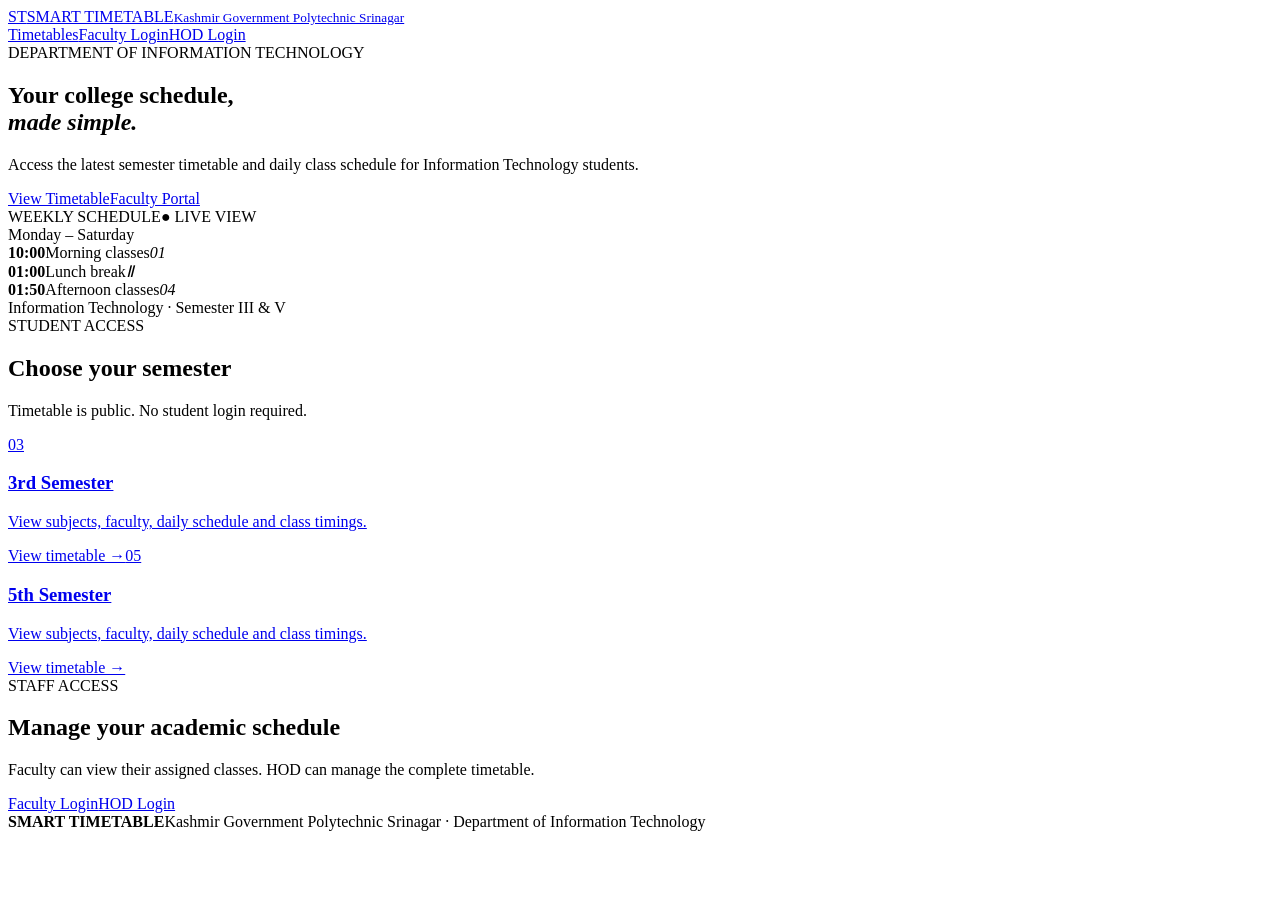
==== student_timetable/templates/index.html @ a49c2fde "Initial project upload" ====
<!DOCTYPE html><html lang="en"><head><meta charset="UTF-8"><meta name="viewport" content="width=device-width,initial-scale=1"><title>SMART TIMETABLE | KGP Srinagar</title><link rel="stylesheet" href="/static/css/style.css"></head>
<body><header class="topbar"><a class="brand" href="/"> <span class="brand-mark">ST</span><span>SMART TIMETABLE<small>Kashmir Government Polytechnic Srinagar</small></span></a><nav><a href="#timetables">Timetables</a><a href="/faculty-login">Faculty Login</a><a class="nav-button" href="/hod-login">HOD Login</a></nav></header>
<main><section class="hero"><div class="hero-copy"><span class="eyebrow">DEPARTMENT OF INFORMATION TECHNOLOGY</span><h1>Your college schedule,<br><em>made simple.</em></h1><p>Access the latest semester timetable and daily class schedule for Information Technology students.</p><div class="hero-actions"><a class="button primary" href="#timetables">View Timetable</a><a class="button secondary" href="/faculty-login">Faculty Portal</a></div></div><div class="hero-art"><div class="calendar-card"><div class="cal-head"><span>WEEKLY SCHEDULE</span><span class="live-dot">● LIVE VIEW</span></div><div class="cal-date">Monday – Saturday</div><div class="mini-row"><b>10:00</b><span>Morning classes</span><i>01</i></div><div class="mini-row"><b>01:00</b><span>Lunch break</span><i>Ⅱ</i></div><div class="mini-row"><b>01:50</b><span>Afternoon classes</span><i>04</i></div><div class="cal-foot">Information Technology · Semester III & V</div></div></div></section>
<section id="timetables" class="section"><div class="section-heading"><div><span class="eyebrow">STUDENT ACCESS</span><h2>Choose your semester</h2><p>Timetable is public. No student login required.</p></div></div><div class="semester-grid"><a class="semester-card" href="/static/semester.html?semester=3"><span class="card-icon">03</span><h3>3rd Semester</h3><p>View subjects, faculty, daily schedule and class timings.</p><span class="card-link">View timetable →</span></a><a class="semester-card" href="/static/semester.html?semester=5"><span class="card-icon">05</span><h3>5th Semester</h3><p>View subjects, faculty, daily schedule and class timings.</p><span class="card-link">View timetable →</span></a></div></section>
<section class="access-strip"><div><span class="eyebrow">STAFF ACCESS</span><h2>Manage your academic schedule</h2><p>Faculty can view their assigned classes. HOD can manage the complete timetable.</p></div><div class="access-actions"><a class="button secondary" href="/faculty-login">Faculty Login</a><a class="button primary" href="/hod-login">HOD Login</a></div></section></main>
<footer><strong>SMART TIMETABLE</strong><span>Kashmir Government Polytechnic Srinagar · Department of Information Technology</span></footer><script src="/static/js/script.js"></script></body></html>
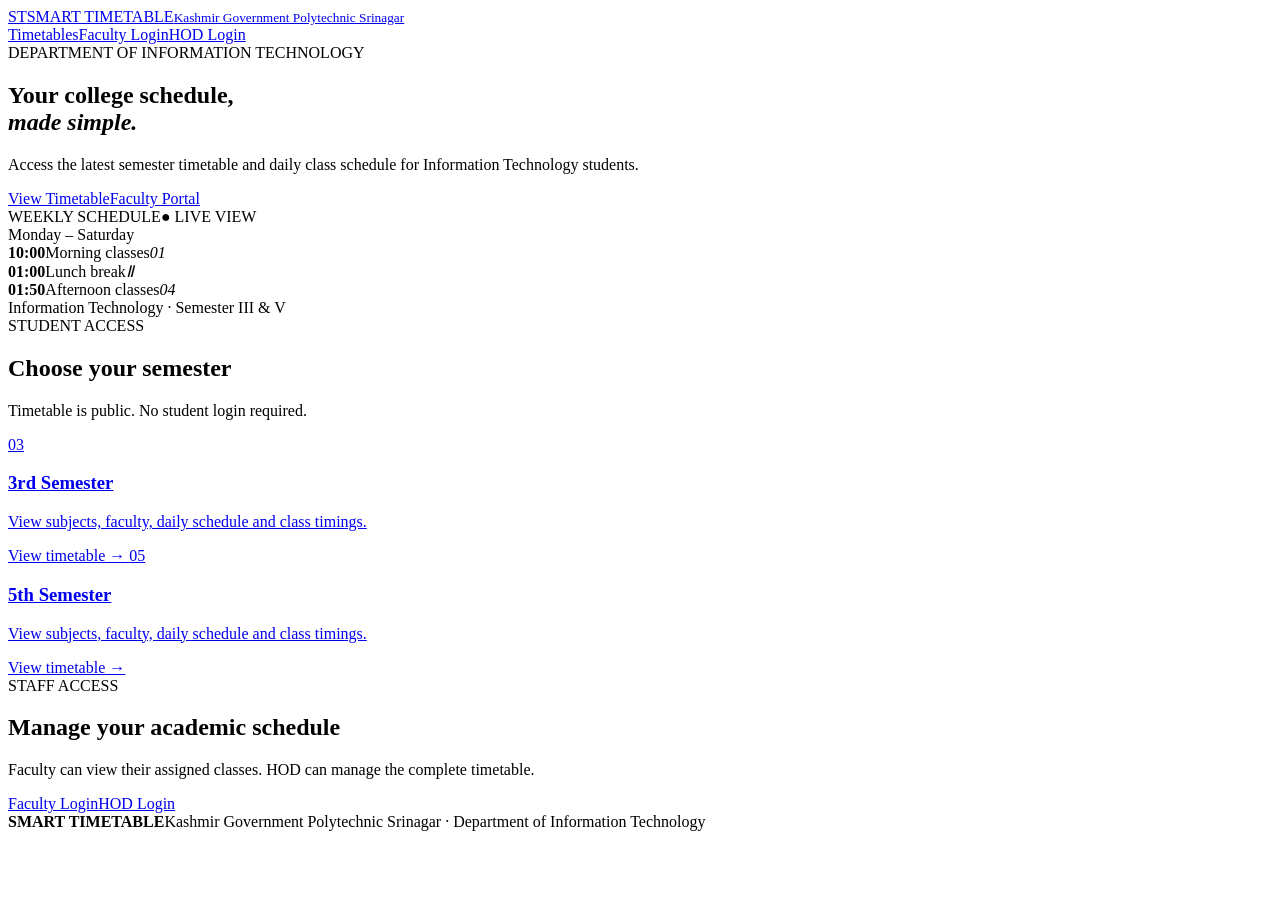
==== commit 2a317d92: "Update timetable management system" ====
--- a/student_timetable/templates/index.html
+++ b/student_timetable/templates/index.html
@@ -1,6 +1,69 @@
-<!DOCTYPE html><html lang="en"><head><meta charset="UTF-8"><meta name="viewport" content="width=device-width,initial-scale=1"><title>SMART TIMETABLE | KGP Srinagar</title><link rel="stylesheet" href="/static/css/style.css"></head>
-<body><header class="topbar"><a class="brand" href="/"> <span class="brand-mark">ST</span><span>SMART TIMETABLE<small>Kashmir Government Polytechnic Srinagar</small></span></a><nav><a href="#timetables">Timetables</a><a href="/faculty-login">Faculty Login</a><a class="nav-button" href="/hod-login">HOD Login</a></nav></header>
-<main><section class="hero"><div class="hero-copy"><span class="eyebrow">DEPARTMENT OF INFORMATION TECHNOLOGY</span><h1>Your college schedule,<br><em>made simple.</em></h1><p>Access the latest semester timetable and daily class schedule for Information Technology students.</p><div class="hero-actions"><a class="button primary" href="#timetables">View Timetable</a><a class="button secondary" href="/faculty-login">Faculty Portal</a></div></div><div class="hero-art"><div class="calendar-card"><div class="cal-head"><span>WEEKLY SCHEDULE</span><span class="live-dot">● LIVE VIEW</span></div><div class="cal-date">Monday – Saturday</div><div class="mini-row"><b>10:00</b><span>Morning classes</span><i>01</i></div><div class="mini-row"><b>01:00</b><span>Lunch break</span><i>Ⅱ</i></div><div class="mini-row"><b>01:50</b><span>Afternoon classes</span><i>04</i></div><div class="cal-foot">Information Technology · Semester III & V</div></div></div></section>
-<section id="timetables" class="section"><div class="section-heading"><div><span class="eyebrow">STUDENT ACCESS</span><h2>Choose your semester</h2><p>Timetable is public. No student login required.</p></div></div><div class="semester-grid"><a class="semester-card" href="/static/semester.html?semester=3"><span class="card-icon">03</span><h3>3rd Semester</h3><p>View subjects, faculty, daily schedule and class timings.</p><span class="card-link">View timetable →</span></a><a class="semester-card" href="/static/semester.html?semester=5"><span class="card-icon">05</span><h3>5th Semester</h3><p>View subjects, faculty, daily schedule and class timings.</p><span class="card-link">View timetable →</span></a></div></section>
-<section class="access-strip"><div><span class="eyebrow">STAFF ACCESS</span><h2>Manage your academic schedule</h2><p>Faculty can view their assigned classes. HOD can manage the complete timetable.</p></div><div class="access-actions"><a class="button secondary" href="/faculty-login">Faculty Login</a><a class="button primary" href="/hod-login">HOD Login</a></div></section></main>
-<footer><strong>SMART TIMETABLE</strong><span>Kashmir Government Polytechnic Srinagar · Department of Information Technology</span></footer><script src="/static/js/script.js"></script></body></html>
+<!DOCTYPE html>
+<html lang="en">
+
+<head>
+    <meta charset="UTF-8">
+    <meta name="viewport" content="width=device-width,initial-scale=1">
+    <title>SMART TIMETABLE | KGP Srinagar</title>
+    <link rel="stylesheet" href="/static/css/style.css">
+</head>
+
+<body>
+    <header class="topbar"><a class="brand" href="/"> <span class="brand-mark">ST</span><span>SMART
+                TIMETABLE<small>Kashmir Government Polytechnic Srinagar</small></span></a>
+        <nav><a href="#timetables">Timetables</a><a href="/faculty-login">Faculty Login</a><a class="nav-button"
+                href="/hod-login">HOD Login</a></nav>
+    </header>
+    <main>
+        <section class="hero">
+            <div class="hero-copy"><span class="eyebrow">DEPARTMENT OF INFORMATION TECHNOLOGY</span>
+                <h1>Your college schedule,<br><em>made simple.</em></h1>
+                <p>Access the latest semester timetable and daily class schedule for Information Technology students.
+                </p>
+                <div class="hero-actions"><a class="button primary" href="#timetables">View Timetable</a><a
+                        class="button secondary" href="/faculty-login">Faculty Portal</a></div>
+            </div>
+            <div class="hero-art">
+                <div class="calendar-card">
+                    <div class="cal-head"><span>WEEKLY SCHEDULE</span><span class="live-dot">● LIVE VIEW</span></div>
+                    <div class="cal-date">Monday – Saturday</div>
+                    <div class="mini-row"><b>10:00</b><span>Morning classes</span><i>01</i></div>
+                    <div class="mini-row"><b>01:00</b><span>Lunch break</span><i>Ⅱ</i></div>
+                    <div class="mini-row"><b>01:50</b><span>Afternoon classes</span><i>04</i></div>
+                    <div class="cal-foot">Information Technology · Semester III & V</div>
+                </div>
+            </div>
+        </section>
+        <section id="timetables" class="section">
+            <div class="section-heading">
+                <div><span class="eyebrow">STUDENT ACCESS</span>
+                    <h2>Choose your semester</h2>
+                    <p>Timetable is public. No student login required.</p>
+                </div>
+            </div>
+            <div class="semester-grid"><a class="semester-card" href="/static/semester.html?semester=3"><span
+                        class="card-icon">03</span>
+                    <h3>3rd Semester</h3>
+                    <p>View subjects, faculty, daily schedule and class timings.</p><span class="card-link">View
+                        timetable →</span>
+                </a><a class="semester-card" href="/static/semester.html?semester=5"><span class="card-icon">05</span>
+                    <h3>5th Semester</h3>
+                    <p>View subjects, faculty, daily schedule and class timings.</p><span class="card-link">View
+                        timetable →</span>
+                </a></div>
+        </section>
+        <section class="access-strip">
+            <div><span class="eyebrow">STAFF ACCESS</span>
+                <h2>Manage your academic schedule</h2>
+                <p>Faculty can view their assigned classes. HOD can manage the complete timetable.</p>
+            </div>
+            <div class="access-actions"><a class="button secondary" href="/faculty-login">Faculty Login</a><a
+                    class="button primary" href="/hod-login">HOD Login</a></div>
+        </section>
+    </main>
+    <footer><strong>SMART TIMETABLE</strong><span>Kashmir Government Polytechnic Srinagar · Department of Information
+            Technology</span></footer>
+    <script src="/static/js/script.js"></script>
+</body>
+
+</html>
